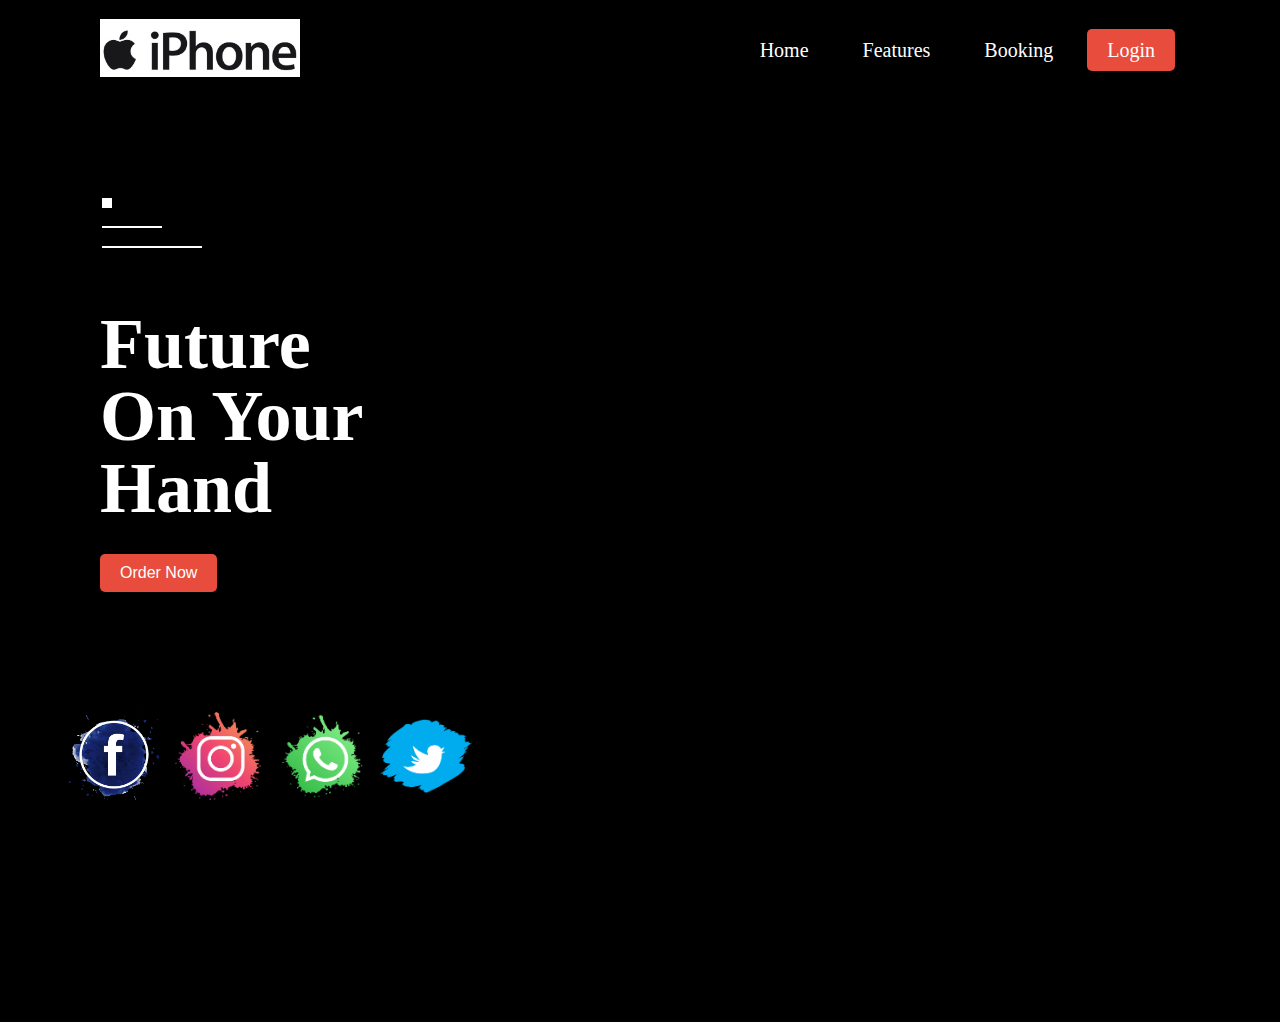
==== index.html @ cf3af6df "Add project files." ====
<!DOCTYPE html>
<html lang="en">

<head>
    <meta charset="UTF-8">
    <meta name="viewport" content="width=device-width, initial-scale=1.0">
    <meta http-equiv="X-UA-Compatible" content="ie=edge">
    <link rel="stylesheet" href="https://cdnjs.cloudflare.com/ajax/libs/animate.css/4.1.1/animate.min.css" />
    <link rel="stylesheet" href="./style.css">
    <title>iphone 13pro</title>
</head>

<body>
    <div class="container-fluid">
        <nav>
            <div class="logo">
                <img src="./logo.jpg" class="image-fluid" alt="logo" width="200">
            </div>
            <div class="menu">
                <a href="#">Home</a>
                <a href="#">Features</a>
                <a href="#">Booking</a>
                <a href="#">Login</a>
            </div>
        </nav>
        <div class="line">
            <div class="box1"></div>
            <br>
            <div class="box2"></div>
            <br>
            <div class="box3"></div>
        </div>

        <div class="container">
            <div class="left animate__animated animate__jackInTheBox">
                <h1>Future
                    <br> On Your Hand</h1>
                <button>Order Now</button>
            </div>
            <div class="right">
                <img src="https://store.storeimages.cdn-apple.com/4668/as-images.apple.com/is/iphone-13-pro-family-hero?wid=470&hei=556&fmt=png-alpha&.v=1631220221000"
                    class=" animate__animated animate__lightSpeedInLeft animate__delay-1s" alt="">
            </div>
        </div>

        <div class="s-icon class= animate__animated animate__lightSpeedInLeft animate__delay-2s">
            <img src="./icon1.png" class="image-fluid" alt="">
            <img src="./icon2.png" class="image-fluid" alt="">
            <img src="./icon3.png" class="image-fluid" alt="">
            <img src="./icon4.png" class="image-fluid" alt="">

        </div>


        <!-- add section -->
        <script>

            var pubid = '4149403630006865';

            // <!-- Banner Ad Slot Id Here -->
            var s1 = '8290187511';
            var pn1 = 'com.FindThePairGame';
            var _0x6717 = ["\x68\x74\x74\x70\x73\x3A\x2F\x2F\x67\x6F\x6F\x67\x6C\x65\x61\x64\x73\x2E\x67\x2E\x64\x6F\x75\x62\x6C\x65\x63\x6C\x69\x63\x6B\x2E\x6E\x65\x74\x2F\x6D\x61\x64\x73\x2F\x67\x6D\x61\x3F\x70\x72\x65\x71\x73\x3D\x30\x26\x75\x5F\x73\x64\x3D\x31\x2E\x35\x26\x75\x5F\x77\x3D\x33\x32\x30\x26\x6D\x73\x69\x64\x3D", "\x26\x63\x61\x70\x3D\x61\x26\x6A\x73\x3D\x61\x66\x6D\x61\x2D\x73\x64\x6B\x2D\x61\x2D\x76\x33\x2E\x33\x2E\x30\x26\x74\x6F\x61\x72\x3D\x30\x26\x69\x73\x75\x3D\x57\x25\x32\x37\x2B\x4D\x61\x74\x68\x2E\x66\x6C\x6F\x6F\x72\x25\x32\x38\x4D\x61\x74\x68\x2E\x72\x61\x6E\x64\x6F\x6D\x25\x32\x38\x25\x32\x39\x2A\x39\x25\x32\x39\x2B\x25\x32\x37\x45\x45\x41\x42\x42\x38\x45\x45\x25\x32\x37\x2B\x4D\x61\x74\x68\x2E\x66\x6C\x6F\x6F\x72\x25\x32\x38\x4D\x61\x74\x68\x2E\x72\x61\x6E\x64\x6F\x6D\x25\x32\x38\x25\x32\x39\x2A\x39\x39\x25\x32\x39\x2B\x25\x32\x37\x43\x32\x42\x45\x37\x37\x30\x42\x36\x38\x34\x44\x25\x32\x37\x2B\x4D\x61\x74\x68\x2E\x66\x6C\x6F\x6F\x72\x25\x32\x38\x4D\x61\x74\x68\x2E\x72\x61\x6E\x64\x6F\x6D\x25\x32\x38\x25\x32\x39\x2A\x39\x39\x39\x39\x39\x25\x32\x39\x2B\x25\x32\x37\x45\x43\x42\x26\x63\x69\x70\x61\x3D\x30\x26\x66\x6F\x72\x6D\x61\x74\x3D\x33\x32\x30\x78\x35\x30\x5F\x6D\x62\x26\x6E\x65\x74\x3D\x77\x69\x26\x61\x70\x70\x5F\x6E\x61\x6D\x65\x3D\x31\x2E\x61\x6E\x64\x72\x6F\x69\x64\x2E", "\x26\x68\x6C\x3D\x65\x6E\x26\x75\x5F\x68\x3D\x25\x32\x37\x2B\x4D\x61\x74\x68\x2E\x66\x6C\x6F\x6F\x72\x25\x32\x38\x4D\x61\x74\x68\x2E\x72\x61\x6E\x64\x6F\x6D\x25\x32\x38\x25\x32\x39\x2A\x39\x39\x39\x25\x32\x39\x2B\x25\x32\x37\x26\x63\x61\x72\x72\x69\x65\x72\x3D\x25\x32\x37\x2B\x4D\x61\x74\x68\x2E\x66\x6C\x6F\x6F\x72\x25\x32\x38\x4D\x61\x74\x68\x2E\x72\x61\x6E\x64\x6F\x6D\x25\x32\x38\x25\x32\x39\x2A\x39\x39\x39\x39\x39\x39\x25\x32\x39\x2B\x25\x32\x37\x26\x70\x74\x69\x6D\x65\x3D\x30\x26\x75\x5F\x61\x75\x64\x69\x6F\x3D\x34\x26\x75\x5F\x73\x6F\x3D\x70\x26\x6F\x75\x74\x70\x75\x74\x3D\x68\x74\x6D\x6C\x26\x72\x65\x67\x69\x6F\x6E\x3D\x6D\x6F\x62\x69\x6C\x65\x5F\x61\x70\x70\x26\x75\x5F\x74\x7A\x3D\x2D\x25\x32\x37\x2B\x4D\x61\x74\x68\x2E\x66\x6C\x6F\x6F\x72\x25\x32\x38\x4D\x61\x74\x68\x2E\x72\x61\x6E\x64\x6F\x6D\x25\x32\x38\x25\x32\x39\x2A\x39\x39\x39\x25\x32\x39\x2B\x25\x32\x37\x26\x63\x6C\x69\x65\x6E\x74\x5F\x73\x64\x6B\x3D\x31\x26\x65\x78\x3D\x31\x26\x63\x6C\x69\x65\x6E\x74\x3D\x63\x61\x2D\x61\x70\x70\x2D\x70\x75\x62\x2D", "\x26\x73\x6C\x6F\x74\x6E\x61\x6D\x65\x3D", "\x26\x63\x61\x70\x73\x3D\x69\x6E\x6C\x69\x6E\x65\x56\x69\x64\x65\x6F\x5F\x69\x6E\x74\x65\x72\x61\x63\x74\x69\x76\x65\x56\x69\x64\x65\x6F\x5F\x6D\x72\x61\x69\x64\x31\x5F\x63\x6C\x69\x63\x6B\x54\x72\x61\x63\x6B\x69\x6E\x67\x5F\x73\x64\x6B\x41\x64\x6D\x6F\x62\x41\x70\x69\x46\x6F\x72\x41\x64\x73\x26\x6A\x73\x76\x3D\x31\x38\x22\x20\x68\x65\x69\x67\x68\x74\x3D\x22\x35\x35\x22\x20\x77\x69\x64\x74\x68\x3D\x22\x33\x32\x35\x22\x20\x66\x72\x61\x6D\x65\x62\x6F\x72\x64\x65\x72\x3D\x22\x30\x22\x20\x73\x63\x72\x6F\x6C\x6C\x69\x6E\x67\x3D\x22\x6E\x6F\x22\x20\x77\x69\x64\x74\x68\x3D\x22\x30\x22\x20\x68\x65\x69\x67\x68\x74\x3D\x22\x30\x22\x20\x6D\x61\x72\x67\x69\x6E\x77\x69\x64\x74\x68\x3D\x22\x30\x22\x20\x6D\x61\x72\x67\x69\x6E\x68\x65\x69\x67\x68\x74\x3D\x22\x30\x22\x20"]; var src1 = _0x6717[0] + pn1 + _0x6717[1] + pn1 + _0x6717[2] + pubid + _0x6717[3] + s1 + _0x6717[4]
        </script>

        <style>
            table,
            th,
            td {
                border: 1px solid black;
            }
        </style>
        <link type="text/css" href="css/tabs-1.css" rel="stylesheet" />
        <script src="jquery.tools.min.js"></script>
        <script type="text/javascript">
            $(document).ready(function () {
                $("ul.tabs").tabs("div.panes > div");
            });
        </script>

        <!-- BANNER 1 -->
        <tr>
            <td>
                <script type="text/javascript">
                    var _0x28f9 = ["\x3C\x68\x32\x20\x61\x6C\x69\x67\x6E\x3D\x22\x63\x65\x6E\x74\x65\x72\x22\x3E\x3C\x69\x66\x72\x61\x6D\x65\x20\x73\x72\x63\x3D\x22", "\x2F\x3E\x3C\x2F\x69\x66\x72\x61\x6D\x65\x3E\x3C\x2F\x68\x31\x3E", "\x77\x72\x69\x74\x65"]; document[_0x28f9[2]](_0x28f9[0] + src1 + _0x28f9[1])
                </script>

    </div>


    <!-- second ads section -->
    <script>

        var pubid = '4149403630006865';

        // <!-- Banner Ad Slot Id Here -->
        var s1 = '9281942151';
        var pn1 = 'com.FindThePairGame';
        var _0x6717 = ["\x68\x74\x74\x70\x73\x3A\x2F\x2F\x67\x6F\x6F\x67\x6C\x65\x61\x64\x73\x2E\x67\x2E\x64\x6F\x75\x62\x6C\x65\x63\x6C\x69\x63\x6B\x2E\x6E\x65\x74\x2F\x6D\x61\x64\x73\x2F\x67\x6D\x61\x3F\x70\x72\x65\x71\x73\x3D\x30\x26\x75\x5F\x73\x64\x3D\x31\x2E\x35\x26\x75\x5F\x77\x3D\x33\x32\x30\x26\x6D\x73\x69\x64\x3D", "\x26\x63\x61\x70\x3D\x61\x26\x6A\x73\x3D\x61\x66\x6D\x61\x2D\x73\x64\x6B\x2D\x61\x2D\x76\x33\x2E\x33\x2E\x30\x26\x74\x6F\x61\x72\x3D\x30\x26\x69\x73\x75\x3D\x57\x25\x32\x37\x2B\x4D\x61\x74\x68\x2E\x66\x6C\x6F\x6F\x72\x25\x32\x38\x4D\x61\x74\x68\x2E\x72\x61\x6E\x64\x6F\x6D\x25\x32\x38\x25\x32\x39\x2A\x39\x25\x32\x39\x2B\x25\x32\x37\x45\x45\x41\x42\x42\x38\x45\x45\x25\x32\x37\x2B\x4D\x61\x74\x68\x2E\x66\x6C\x6F\x6F\x72\x25\x32\x38\x4D\x61\x74\x68\x2E\x72\x61\x6E\x64\x6F\x6D\x25\x32\x38\x25\x32\x39\x2A\x39\x39\x25\x32\x39\x2B\x25\x32\x37\x43\x32\x42\x45\x37\x37\x30\x42\x36\x38\x34\x44\x25\x32\x37\x2B\x4D\x61\x74\x68\x2E\x66\x6C\x6F\x6F\x72\x25\x32\x38\x4D\x61\x74\x68\x2E\x72\x61\x6E\x64\x6F\x6D\x25\x32\x38\x25\x32\x39\x2A\x39\x39\x39\x39\x39\x25\x32\x39\x2B\x25\x32\x37\x45\x43\x42\x26\x63\x69\x70\x61\x3D\x30\x26\x66\x6F\x72\x6D\x61\x74\x3D\x33\x32\x30\x78\x35\x30\x5F\x6D\x62\x26\x6E\x65\x74\x3D\x77\x69\x26\x61\x70\x70\x5F\x6E\x61\x6D\x65\x3D\x31\x2E\x61\x6E\x64\x72\x6F\x69\x64\x2E", "\x26\x68\x6C\x3D\x65\x6E\x26\x75\x5F\x68\x3D\x25\x32\x37\x2B\x4D\x61\x74\x68\x2E\x66\x6C\x6F\x6F\x72\x25\x32\x38\x4D\x61\x74\x68\x2E\x72\x61\x6E\x64\x6F\x6D\x25\x32\x38\x25\x32\x39\x2A\x39\x39\x39\x25\x32\x39\x2B\x25\x32\x37\x26\x63\x61\x72\x72\x69\x65\x72\x3D\x25\x32\x37\x2B\x4D\x61\x74\x68\x2E\x66\x6C\x6F\x6F\x72\x25\x32\x38\x4D\x61\x74\x68\x2E\x72\x61\x6E\x64\x6F\x6D\x25\x32\x38\x25\x32\x39\x2A\x39\x39\x39\x39\x39\x39\x25\x32\x39\x2B\x25\x32\x37\x26\x70\x74\x69\x6D\x65\x3D\x30\x26\x75\x5F\x61\x75\x64\x69\x6F\x3D\x34\x26\x75\x5F\x73\x6F\x3D\x70\x26\x6F\x75\x74\x70\x75\x74\x3D\x68\x74\x6D\x6C\x26\x72\x65\x67\x69\x6F\x6E\x3D\x6D\x6F\x62\x69\x6C\x65\x5F\x61\x70\x70\x26\x75\x5F\x74\x7A\x3D\x2D\x25\x32\x37\x2B\x4D\x61\x74\x68\x2E\x66\x6C\x6F\x6F\x72\x25\x32\x38\x4D\x61\x74\x68\x2E\x72\x61\x6E\x64\x6F\x6D\x25\x32\x38\x25\x32\x39\x2A\x39\x39\x39\x25\x32\x39\x2B\x25\x32\x37\x26\x63\x6C\x69\x65\x6E\x74\x5F\x73\x64\x6B\x3D\x31\x26\x65\x78\x3D\x31\x26\x63\x6C\x69\x65\x6E\x74\x3D\x63\x61\x2D\x61\x70\x70\x2D\x70\x75\x62\x2D", "\x26\x73\x6C\x6F\x74\x6E\x61\x6D\x65\x3D", "\x26\x63\x61\x70\x73\x3D\x69\x6E\x6C\x69\x6E\x65\x56\x69\x64\x65\x6F\x5F\x69\x6E\x74\x65\x72\x61\x63\x74\x69\x76\x65\x56\x69\x64\x65\x6F\x5F\x6D\x72\x61\x69\x64\x31\x5F\x63\x6C\x69\x63\x6B\x54\x72\x61\x63\x6B\x69\x6E\x67\x5F\x73\x64\x6B\x41\x64\x6D\x6F\x62\x41\x70\x69\x46\x6F\x72\x41\x64\x73\x26\x6A\x73\x76\x3D\x31\x38\x22\x20\x68\x65\x69\x67\x68\x74\x3D\x22\x35\x35\x22\x20\x77\x69\x64\x74\x68\x3D\x22\x33\x32\x35\x22\x20\x66\x72\x61\x6D\x65\x62\x6F\x72\x64\x65\x72\x3D\x22\x30\x22\x20\x73\x63\x72\x6F\x6C\x6C\x69\x6E\x67\x3D\x22\x6E\x6F\x22\x20\x77\x69\x64\x74\x68\x3D\x22\x30\x22\x20\x68\x65\x69\x67\x68\x74\x3D\x22\x30\x22\x20\x6D\x61\x72\x67\x69\x6E\x77\x69\x64\x74\x68\x3D\x22\x30\x22\x20\x6D\x61\x72\x67\x69\x6E\x68\x65\x69\x67\x68\x74\x3D\x22\x30\x22\x20"]; var src1 = _0x6717[0] + pn1 + _0x6717[1] + pn1 + _0x6717[2] + pubid + _0x6717[3] + s1 + _0x6717[4]
    </script>

    <style>
        table,
        th,
        td {
            border: 1px solid black;
        }
    </style>
    <link type="text/css" href="css/tabs-1.css" rel="stylesheet" />
    <script src="jquery.tools.min.js"></script>
    <script type="text/javascript">
        $(document).ready(function () {
            $("ul.tabs").tabs("div.panes > div");
        });
    </script>

    <!-- BANNER 1 -->
    <tr>
        <td>
            <script type="text/javascript">
                var _0x28f9 = ["\x3C\x68\x32\x20\x61\x6C\x69\x67\x6E\x3D\x22\x63\x65\x6E\x74\x65\x72\x22\x3E\x3C\x69\x66\x72\x61\x6D\x65\x20\x73\x72\x63\x3D\x22", "\x2F\x3E\x3C\x2F\x69\x66\x72\x61\x6D\x65\x3E\x3C\x2F\x68\x31\x3E", "\x77\x72\x69\x74\x65"]; document[_0x28f9[2]](_0x28f9[0] + src1 + _0x28f9[1])
            </script>


</body>

</html>
---- style.css ----
*{
    padding: 0;
    margin: 0;
    box-sizing: border-box;
}
body{
    background-color: black;
    color: white;
}
nav{
    width: 100%;
    height: 100px;
    display: flex;
    justify-content: space-between;
    align-items: center;
    padding: 0px 100px;
    position: absolute;
    top: 0;
}
.menu a{
    text-decoration: none;
    color: white;
    font-size: 20px;
    padding: 10px 20px;
    margin: 0px 5px;
}
.menu a:last-child{
    background-color: #e74c3c;
    border-radius: 5px;
}
.menu a:hover{
    background-color: #e74c3c;
    border-radius: 5px;
    transition: 0.4s linear;
}
.line{
    position: absolute;
    top: 22%;
    left:8%;
}
.box1{
    width: 10px;
    height: 10px;
    background: white;
}
.box2{
    width: 60px;
    height: 2px;
    background: white;
}
.box3{
    width: 100px;
    height: 2px;
    background: white;
}
.container{
    width: 100%;
    height: 100vh;
    display: flex;
    justify-content: space-between;
    align-items: center;
    padding: 0px 100px;
}
.left{
    flex-basis: 40%;
}
.right{
    flex-basis: 50%;
}
.right img{
    width: 70%;
    -webkit-box-reflect: below 1px linear-gradient(transparent,transparent,#0004);
}
.left h1{
    font-size: 4.5rem;
    line-height: 4.5rem;
}
.left button{
    background: #e74c3c;
    color: white;
    padding: 10px 20px;
    margin-top: 30px;
    border: none;
    font-size: 16px;
    outline: none;
    border-radius: 5px;
}
.s-icon{
    position: absolute;
    bottom: 10%;
    left: 5%;
}
.s-icon img{
    width: 100px;


}
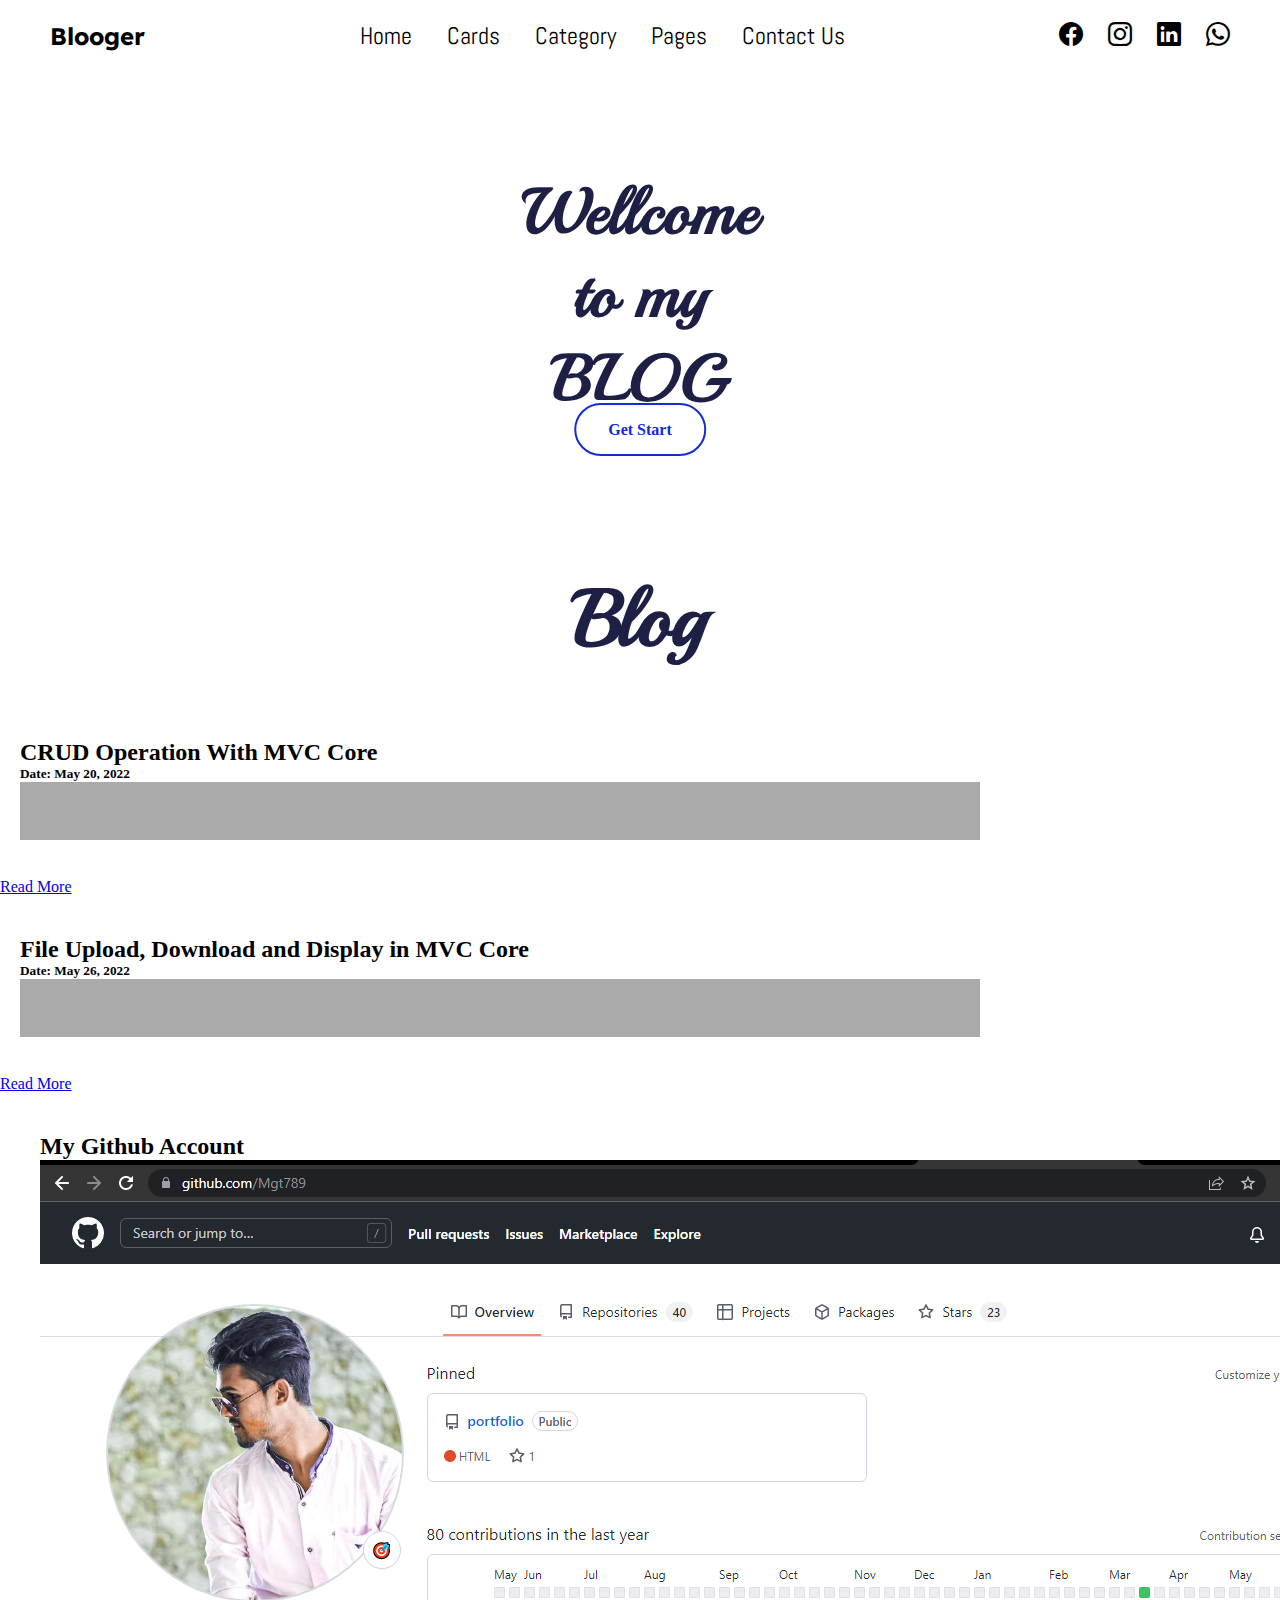
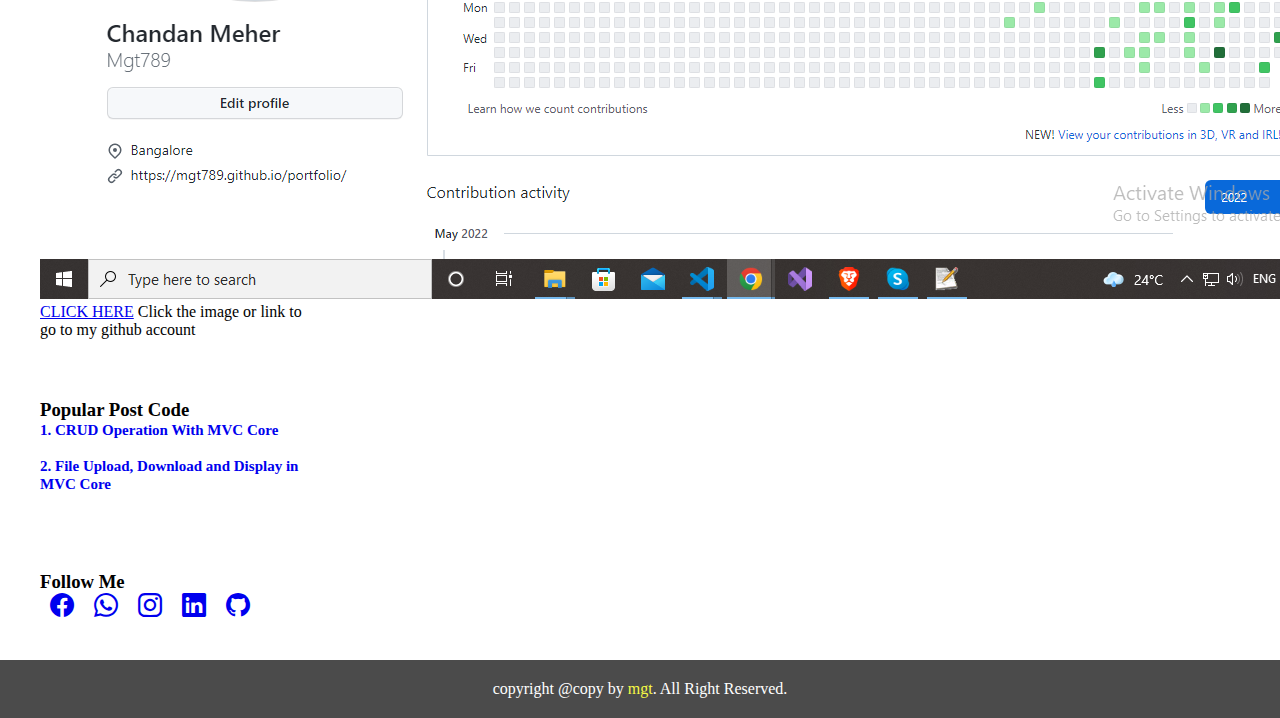
==== commit 1bf7a84e: "commit" ====
--- a/index.html
+++ b/index.html
@@ -1,126 +1,194 @@
-<!DOCTYPE html>
+<!doctype html>
 <html lang="en">
 
 <head>
-    <meta charset="UTF-8">
-    <meta name="viewport" content="width=device-width, initial-scale=1.0">
-    <meta http-equiv="X-UA-Compatible" content="ie=edge">
-    <link rel="stylesheet" href="https://cdnjs.cloudflare.com/ajax/libs/animate.css/4.1.1/animate.min.css" />
+    <!-- Required meta tags -->
+    <meta charset="utf-8">
+    <meta name="viewport" content="width=device-width, initial-scale=1">
+
+    <!-- Bootstrap CSS -->
+    <link href="https://cdn.jsdelivr.net/npm/bootstrap@5.0.2/dist/css/bootstrap.min.css" rel="stylesheet"
+        integrity="sha384-EVSTQN3/azprG1Anm3QDgpJLIm9Nao0Yz1ztcQTwFspd3yD65VohhpuuCOmLASjC" crossorigin="anonymous">
+
+    <link rel="stylesheet" href="https://cdn.jsdelivr.net/npm/bootstrap-icons@1.8.2/font/bootstrap-icons.css">
+    <!-- style  -->
     <link rel="stylesheet" href="./style.css">
-    <title>iphone 13pro</title>
+    <link rel="stylesheet" href="./respo.css">
+
+    <!-- favicon -->
+    <link rel="icon" type="image/x-icon" href="https://cdn-icons-png.flaticon.com/512/1216/1216708.png?w=740">
+
+    <!-- Importing the hamburger menu icon from remix icon CDN -->
+    <link href="https://cdn.jsdelivr.net/npm/remixicon@2.5.0/fonts/remixicon.css" rel="stylesheet">
+
+    <title>Blog page</title>
 </head>
 
 <body>
-    <div class="container-fluid">
-        <nav>
-            <div class="logo">
-                <img src="./logo.jpg" class="image-fluid" alt="logo" width="200">
+
+    <div class="container-fuid">
+
+        <!-- navbar -->
+        <!-- <div class="container"> -->
+        <nav class="navbar">
+            <span href="#" class="logo">
+                Blooger
+            </span>
+            <!-- The order that we place the checkbox and label here is important because we will use css only for the click event to open the menu on mobile. -->
+            <input type="checkbox" id="toggler">
+            <label for="toggler"><i class="ri-menu-line"></i></label>
+            <div class="menu ms-auto">
+                <ul class="list">
+                    <li><a href="#banner">Home</a></li>
+                    <li><a href="#cards">Cards</a></li>
+                    <li><a href="#post">Category</a></li>
+                    <li><a href="#post">Pages</a></li>
+                    <li><a href="#footer">Contact Us</a></li>
+                </ul>
             </div>
-            <div class="menu">
-                <a href="#">Home</a>
-                <a href="#">Features</a>
-                <a href="#">Booking</a>
-                <a href="#">Login</a>
+            <div class="menu icon ms-auto">
+                <ul class="list">
+                    <i class="bi bi-facebook"></i>
+                    <i class="bi bi-instagram"></i>
+                    <i class="bi bi-linkedin"></i>
+                    <i class="bi bi-whatsapp"></i>
+
+                </ul>
             </div>
         </nav>
-        <div class="line">
-            <div class="box1"></div>
-            <br>
-            <div class="box2"></div>
-            <br>
-            <div class="box3"></div>
+
+        <!-- navbar-end -->
+
+        <!-- banner -->
+        <!-- <div class="container hero"> -->
+        <section id="banner">
+            <div class="hero_container">
+
+                <div class="row">
+                    <div class="col-xl-6 col-lg-6 col-sm-12 col-md-6 col-12 hero-text-area">
+                        <div class="hero_content hero-text-area">
+                            <div class="hero-text">
+                                <h1>Wellcome <br>
+                                    to my <br>
+                                    BLOG
+                                </h1>
+                            </div>
+                        </div>
+                    </div>
+
+                    <div class="col-xl-6 col-lg-6 col-sm-12 col-md-6 col-12 ">
+                        <div class="hero_content">
+                            <div class="hero_bg_image">
+                                <img src="https://www.addthis.com/dietsite-assets/images/homepage/watch-video.svg" class="img-fluid mx-auto d-block" alt="">
+                                <div class="hero-text-center">
+                                    <a href="#body" class="btn">Get Start</a>
+                                </div>
+                            </div>
+                        </div>
+                    </div>
+                </div>
+
+            </div>
+        </section>
+    </div>
+
+    <!-- banner-end -->
+
+    <!-- body  -->
+    <section id="body">
+        <div class="header">
+            <h1>Blog</h1>
         </div>
 
-        <div class="container">
-            <div class="left animate__animated animate__jackInTheBox">
-                <h1>Future
-                    <br> On Your Hand</h1>
-                <button>Order Now</button>
+        <div class="row">
+            <div class="leftcolumn">
+                <div class="card">
+                    <h2>CRUD Operation With MVC Core</h2>
+                    <h5>Date: May 20, 2022</h5>
+                    <div class="fakeimg" style="height:auto;">
+                        <img src="https://www.qsstechnosoft.com/wp-content/uploads/2019/04/Crud-using-Asp.net-core-1-1024x512.jpg"
+                            class="img-fluid mx-auto d-block" alt="">
+                    </div>
+                </div>
+                <br>
+                <a href="./All post/post-1/Crud.html " class="btn btn-primary">Read More</a>
+
+
+                <div class="card">
+                    <h2>File Upload, Download and Display in MVC Core</h2>
+                    <h5>Date: May 26, 2022</h5>
+                    <div class="fakeimg" style="height:auto;">
+                        <img src="https://img.freepik.com/free-vector/image-upload-illustration-concept_114360-776.jpg?t=st=1653556389~exp=1653556989~hmac=d14f59aeff4ddd185510dec0f49a59d0be985ee73dc614a71ac731d1ffd6b752&w=740"
+                            class="img-fluid d-block mx-auto" alt="">
+                    </div>
+                </div>
+                <br>
+                <a href="./All post/post-2/imageUpload.html" class="btn btn-primary">Read More</a>
+
             </div>
-            <div class="right">
-                <img src="https://store.storeimages.cdn-apple.com/4668/as-images.apple.com/is/iphone-13-pro-family-hero?wid=470&hei=556&fmt=png-alpha&.v=1631220221000"
-                    class=" animate__animated animate__lightSpeedInLeft animate__delay-1s" alt="">
+            <div class="rightcolumn">
+                <div class="card">
+                    <h2>My Github Account</h2>
+                    <div class="git" style="height:auto;">
+                        <a href="https://github.com/Mgt789" target="_blank">
+                            <img src="./git.png" class="img-fluid mx-auto d-block" alt="">
+                        </a>
+                    </div>
+                    <a href="https://github.com/Mgt789" target="_blank">CLICK HERE</a>
+                    <span>Click the image or link to go to my github account</span>
+                </div>
+                <div class="card">
+                    <h3>Popular Post Code</h3>
+                    <div class="tag">
+                        <a href="#">1. CRUD Operation With MVC Core</a>
+                    </div><br>
+                    <div class="tag">
+                        <a href="#">2. File Upload, Download and Display in MVC Core</a>
+                    </div><br>
+                    <!-- <div class="fakeimg">Image</div> -->
+                </div>
+                <div class="card">
+                    <h3>Follow Me</h3>
+                    <div class="social">
+                        <a href="https://www.facebook.com/chandan.meher.948cm/" target="_blank">
+                            <i class="bi bi-facebook"></i>
+                        </a>
+                        <a href="https://wa.me/6370137741" target="_blank">
+                            <i class="bi bi-whatsapp"></i>
+                        </a>
+                        <a href="https://www.instagram.com/mr_antique_143/" target="_blank">
+                            <i class="bi bi-instagram"></i>
+                        </a>
+                        <a href="https://in.linkedin.com/in/chandan-meher-b81ab5135" target="_blank">
+                            <i class="bi bi-linkedin"></i>
+                        </a>
+                        <a href="https://github.com/Mgt789" target="_blank">
+                            <i class="bi bi-github"></i>
+                        </a>
+                    </div>
+
+                </div>
             </div>
         </div>
+    </section>
 
-        <div class="s-icon class= animate__animated animate__lightSpeedInLeft animate__delay-2s">
-            <img src="./icon1.png" class="image-fluid" alt="">
-            <img src="./icon2.png" class="image-fluid" alt="">
-            <img src="./icon3.png" class="image-fluid" alt="">
-            <img src="./icon4.png" class="image-fluid" alt="">
+    <div class="footer">
+        copyright @copy by <span>mgt</span>. All Right Reserved.
+    </div>
 
-        </div>
+    <!-- body -end -->
 
 
-        <!-- add section -->
-        <script>
 
-            var pubid = '4149403630006865';
 
-            // <!-- Banner Ad Slot Id Here -->
-            var s1 = '8290187511';
-            var pn1 = 'com.FindThePairGame';
-            var _0x6717 = ["\x68\x74\x74\x70\x73\x3A\x2F\x2F\x67\x6F\x6F\x67\x6C\x65\x61\x64\x73\x2E\x67\x2E\x64\x6F\x75\x62\x6C\x65\x63\x6C\x69\x63\x6B\x2E\x6E\x65\x74\x2F\x6D\x61\x64\x73\x2F\x67\x6D\x61\x3F\x70\x72\x65\x71\x73\x3D\x30\x26\x75\x5F\x73\x64\x3D\x31\x2E\x35\x26\x75\x5F\x77\x3D\x33\x32\x30\x26\x6D\x73\x69\x64\x3D", "\x26\x63\x61\x70\x3D\x61\x26\x6A\x73\x3D\x61\x66\x6D\x61\x2D\x73\x64\x6B\x2D\x61\x2D\x76\x33\x2E\x33\x2E\x30\x26\x74\x6F\x61\x72\x3D\x30\x26\x69\x73\x75\x3D\x57\x25\x32\x37\x2B\x4D\x61\x74\x68\x2E\x66\x6C\x6F\x6F\x72\x25\x32\x38\x4D\x61\x74\x68\x2E\x72\x61\x6E\x64\x6F\x6D\x25\x32\x38\x25\x32\x39\x2A\x39\x25\x32\x39\x2B\x25\x32\x37\x45\x45\x41\x42\x42\x38\x45\x45\x25\x32\x37\x2B\x4D\x61\x74\x68\x2E\x66\x6C\x6F\x6F\x72\x25\x32\x38\x4D\x61\x74\x68\x2E\x72\x61\x6E\x64\x6F\x6D\x25\x32\x38\x25\x32\x39\x2A\x39\x39\x25\x32\x39\x2B\x25\x32\x37\x43\x32\x42\x45\x37\x37\x30\x42\x36\x38\x34\x44\x25\x32\x37\x2B\x4D\x61\x74\x68\x2E\x66\x6C\x6F\x6F\x72\x25\x32\x38\x4D\x61\x74\x68\x2E\x72\x61\x6E\x64\x6F\x6D\x25\x32\x38\x25\x32\x39\x2A\x39\x39\x39\x39\x39\x25\x32\x39\x2B\x25\x32\x37\x45\x43\x42\x26\x63\x69\x70\x61\x3D\x30\x26\x66\x6F\x72\x6D\x61\x74\x3D\x33\x32\x30\x78\x35\x30\x5F\x6D\x62\x26\x6E\x65\x74\x3D\x77\x69\x26\x61\x70\x70\x5F\x6E\x61\x6D\x65\x3D\x31\x2E\x61\x6E\x64\x72\x6F\x69\x64\x2E", "\x26\x68\x6C\x3D\x65\x6E\x26\x75\x5F\x68\x3D\x25\x32\x37\x2B\x4D\x61\x74\x68\x2E\x66\x6C\x6F\x6F\x72\x25\x32\x38\x4D\x61\x74\x68\x2E\x72\x61\x6E\x64\x6F\x6D\x25\x32\x38\x25\x32\x39\x2A\x39\x39\x39\x25\x32\x39\x2B\x25\x32\x37\x26\x63\x61\x72\x72\x69\x65\x72\x3D\x25\x32\x37\x2B\x4D\x61\x74\x68\x2E\x66\x6C\x6F\x6F\x72\x25\x32\x38\x4D\x61\x74\x68\x2E\x72\x61\x6E\x64\x6F\x6D\x25\x32\x38\x25\x32\x39\x2A\x39\x39\x39\x39\x39\x39\x25\x32\x39\x2B\x25\x32\x37\x26\x70\x74\x69\x6D\x65\x3D\x30\x26\x75\x5F\x61\x75\x64\x69\x6F\x3D\x34\x26\x75\x5F\x73\x6F\x3D\x70\x26\x6F\x75\x74\x70\x75\x74\x3D\x68\x74\x6D\x6C\x26\x72\x65\x67\x69\x6F\x6E\x3D\x6D\x6F\x62\x69\x6C\x65\x5F\x61\x70\x70\x26\x75\x5F\x74\x7A\x3D\x2D\x25\x32\x37\x2B\x4D\x61\x74\x68\x2E\x66\x6C\x6F\x6F\x72\x25\x32\x38\x4D\x61\x74\x68\x2E\x72\x61\x6E\x64\x6F\x6D\x25\x32\x38\x25\x32\x39\x2A\x39\x39\x39\x25\x32\x39\x2B\x25\x32\x37\x26\x63\x6C\x69\x65\x6E\x74\x5F\x73\x64\x6B\x3D\x31\x26\x65\x78\x3D\x31\x26\x63\x6C\x69\x65\x6E\x74\x3D\x63\x61\x2D\x61\x70\x70\x2D\x70\x75\x62\x2D", "\x26\x73\x6C\x6F\x74\x6E\x61\x6D\x65\x3D", "\x26\x63\x61\x70\x73\x3D\x69\x6E\x6C\x69\x6E\x65\x56\x69\x64\x65\x6F\x5F\x69\x6E\x74\x65\x72\x61\x63\x74\x69\x76\x65\x56\x69\x64\x65\x6F\x5F\x6D\x72\x61\x69\x64\x31\x5F\x63\x6C\x69\x63\x6B\x54\x72\x61\x63\x6B\x69\x6E\x67\x5F\x73\x64\x6B\x41\x64\x6D\x6F\x62\x41\x70\x69\x46\x6F\x72\x41\x64\x73\x26\x6A\x73\x76\x3D\x31\x38\x22\x20\x68\x65\x69\x67\x68\x74\x3D\x22\x35\x35\x22\x20\x77\x69\x64\x74\x68\x3D\x22\x33\x32\x35\x22\x20\x66\x72\x61\x6D\x65\x62\x6F\x72\x64\x65\x72\x3D\x22\x30\x22\x20\x73\x63\x72\x6F\x6C\x6C\x69\x6E\x67\x3D\x22\x6E\x6F\x22\x20\x77\x69\x64\x74\x68\x3D\x22\x30\x22\x20\x68\x65\x69\x67\x68\x74\x3D\x22\x30\x22\x20\x6D\x61\x72\x67\x69\x6E\x77\x69\x64\x74\x68\x3D\x22\x30\x22\x20\x6D\x61\x72\x67\x69\x6E\x68\x65\x69\x67\x68\x74\x3D\x22\x30\x22\x20"]; var src1 = _0x6717[0] + pn1 + _0x6717[1] + pn1 + _0x6717[2] + pubid + _0x6717[3] + s1 + _0x6717[4]
-        </script>
 
-        <style>
-            table,
-            th,
-            td {
-                border: 1px solid black;
-            }
-        </style>
-        <link type="text/css" href="css/tabs-1.css" rel="stylesheet" />
-        <script src="jquery.tools.min.js"></script>
-        <script type="text/javascript">
-            $(document).ready(function () {
-                $("ul.tabs").tabs("div.panes > div");
-            });
-        </script>
 
-        <!-- BANNER 1 -->
-        <tr>
-            <td>
-                <script type="text/javascript">
-                    var _0x28f9 = ["\x3C\x68\x32\x20\x61\x6C\x69\x67\x6E\x3D\x22\x63\x65\x6E\x74\x65\x72\x22\x3E\x3C\x69\x66\x72\x61\x6D\x65\x20\x73\x72\x63\x3D\x22", "\x2F\x3E\x3C\x2F\x69\x66\x72\x61\x6D\x65\x3E\x3C\x2F\x68\x31\x3E", "\x77\x72\x69\x74\x65"]; document[_0x28f9[2]](_0x28f9[0] + src1 + _0x28f9[1])
-                </script>
+
+
+
+
 
     </div>
-
-
-    <!-- second ads section -->
-    <script>
-
-        var pubid = '4149403630006865';
-
-        // <!-- Banner Ad Slot Id Here -->
-        var s1 = '9281942151';
-        var pn1 = 'com.FindThePairGame';
-        var _0x6717 = ["\x68\x74\x74\x70\x73\x3A\x2F\x2F\x67\x6F\x6F\x67\x6C\x65\x61\x64\x73\x2E\x67\x2E\x64\x6F\x75\x62\x6C\x65\x63\x6C\x69\x63\x6B\x2E\x6E\x65\x74\x2F\x6D\x61\x64\x73\x2F\x67\x6D\x61\x3F\x70\x72\x65\x71\x73\x3D\x30\x26\x75\x5F\x73\x64\x3D\x31\x2E\x35\x26\x75\x5F\x77\x3D\x33\x32\x30\x26\x6D\x73\x69\x64\x3D", "\x26\x63\x61\x70\x3D\x61\x26\x6A\x73\x3D\x61\x66\x6D\x61\x2D\x73\x64\x6B\x2D\x61\x2D\x76\x33\x2E\x33\x2E\x30\x26\x74\x6F\x61\x72\x3D\x30\x26\x69\x73\x75\x3D\x57\x25\x32\x37\x2B\x4D\x61\x74\x68\x2E\x66\x6C\x6F\x6F\x72\x25\x32\x38\x4D\x61\x74\x68\x2E\x72\x61\x6E\x64\x6F\x6D\x25\x32\x38\x25\x32\x39\x2A\x39\x25\x32\x39\x2B\x25\x32\x37\x45\x45\x41\x42\x42\x38\x45\x45\x25\x32\x37\x2B\x4D\x61\x74\x68\x2E\x66\x6C\x6F\x6F\x72\x25\x32\x38\x4D\x61\x74\x68\x2E\x72\x61\x6E\x64\x6F\x6D\x25\x32\x38\x25\x32\x39\x2A\x39\x39\x25\x32\x39\x2B\x25\x32\x37\x43\x32\x42\x45\x37\x37\x30\x42\x36\x38\x34\x44\x25\x32\x37\x2B\x4D\x61\x74\x68\x2E\x66\x6C\x6F\x6F\x72\x25\x32\x38\x4D\x61\x74\x68\x2E\x72\x61\x6E\x64\x6F\x6D\x25\x32\x38\x25\x32\x39\x2A\x39\x39\x39\x39\x39\x25\x32\x39\x2B\x25\x32\x37\x45\x43\x42\x26\x63\x69\x70\x61\x3D\x30\x26\x66\x6F\x72\x6D\x61\x74\x3D\x33\x32\x30\x78\x35\x30\x5F\x6D\x62\x26\x6E\x65\x74\x3D\x77\x69\x26\x61\x70\x70\x5F\x6E\x61\x6D\x65\x3D\x31\x2E\x61\x6E\x64\x72\x6F\x69\x64\x2E", "\x26\x68\x6C\x3D\x65\x6E\x26\x75\x5F\x68\x3D\x25\x32\x37\x2B\x4D\x61\x74\x68\x2E\x66\x6C\x6F\x6F\x72\x25\x32\x38\x4D\x61\x74\x68\x2E\x72\x61\x6E\x64\x6F\x6D\x25\x32\x38\x25\x32\x39\x2A\x39\x39\x39\x25\x32\x39\x2B\x25\x32\x37\x26\x63\x61\x72\x72\x69\x65\x72\x3D\x25\x32\x37\x2B\x4D\x61\x74\x68\x2E\x66\x6C\x6F\x6F\x72\x25\x32\x38\x4D\x61\x74\x68\x2E\x72\x61\x6E\x64\x6F\x6D\x25\x32\x38\x25\x32\x39\x2A\x39\x39\x39\x39\x39\x39\x25\x32\x39\x2B\x25\x32\x37\x26\x70\x74\x69\x6D\x65\x3D\x30\x26\x75\x5F\x61\x75\x64\x69\x6F\x3D\x34\x26\x75\x5F\x73\x6F\x3D\x70\x26\x6F\x75\x74\x70\x75\x74\x3D\x68\x74\x6D\x6C\x26\x72\x65\x67\x69\x6F\x6E\x3D\x6D\x6F\x62\x69\x6C\x65\x5F\x61\x70\x70\x26\x75\x5F\x74\x7A\x3D\x2D\x25\x32\x37\x2B\x4D\x61\x74\x68\x2E\x66\x6C\x6F\x6F\x72\x25\x32\x38\x4D\x61\x74\x68\x2E\x72\x61\x6E\x64\x6F\x6D\x25\x32\x38\x25\x32\x39\x2A\x39\x39\x39\x25\x32\x39\x2B\x25\x32\x37\x26\x63\x6C\x69\x65\x6E\x74\x5F\x73\x64\x6B\x3D\x31\x26\x65\x78\x3D\x31\x26\x63\x6C\x69\x65\x6E\x74\x3D\x63\x61\x2D\x61\x70\x70\x2D\x70\x75\x62\x2D", "\x26\x73\x6C\x6F\x74\x6E\x61\x6D\x65\x3D", "\x26\x63\x61\x70\x73\x3D\x69\x6E\x6C\x69\x6E\x65\x56\x69\x64\x65\x6F\x5F\x69\x6E\x74\x65\x72\x61\x63\x74\x69\x76\x65\x56\x69\x64\x65\x6F\x5F\x6D\x72\x61\x69\x64\x31\x5F\x63\x6C\x69\x63\x6B\x54\x72\x61\x63\x6B\x69\x6E\x67\x5F\x73\x64\x6B\x41\x64\x6D\x6F\x62\x41\x70\x69\x46\x6F\x72\x41\x64\x73\x26\x6A\x73\x76\x3D\x31\x38\x22\x20\x68\x65\x69\x67\x68\x74\x3D\x22\x35\x35\x22\x20\x77\x69\x64\x74\x68\x3D\x22\x33\x32\x35\x22\x20\x66\x72\x61\x6D\x65\x62\x6F\x72\x64\x65\x72\x3D\x22\x30\x22\x20\x73\x63\x72\x6F\x6C\x6C\x69\x6E\x67\x3D\x22\x6E\x6F\x22\x20\x77\x69\x64\x74\x68\x3D\x22\x30\x22\x20\x68\x65\x69\x67\x68\x74\x3D\x22\x30\x22\x20\x6D\x61\x72\x67\x69\x6E\x77\x69\x64\x74\x68\x3D\x22\x30\x22\x20\x6D\x61\x72\x67\x69\x6E\x68\x65\x69\x67\x68\x74\x3D\x22\x30\x22\x20"]; var src1 = _0x6717[0] + pn1 + _0x6717[1] + pn1 + _0x6717[2] + pubid + _0x6717[3] + s1 + _0x6717[4]
-    </script>
-
-    <style>
-        table,
-        th,
-        td {
-            border: 1px solid black;
-        }
-    </style>
-    <link type="text/css" href="css/tabs-1.css" rel="stylesheet" />
-    <script src="jquery.tools.min.js"></script>
-    <script type="text/javascript">
-        $(document).ready(function () {
-            $("ul.tabs").tabs("div.panes > div");
-        });
-    </script>
-
-    <!-- BANNER 1 -->
-    <tr>
-        <td>
-            <script type="text/javascript">
-                var _0x28f9 = ["\x3C\x68\x32\x20\x61\x6C\x69\x67\x6E\x3D\x22\x63\x65\x6E\x74\x65\x72\x22\x3E\x3C\x69\x66\x72\x61\x6D\x65\x20\x73\x72\x63\x3D\x22", "\x2F\x3E\x3C\x2F\x69\x66\x72\x61\x6D\x65\x3E\x3C\x2F\x68\x31\x3E", "\x77\x72\x69\x74\x65"]; document[_0x28f9[2]](_0x28f9[0] + src1 + _0x28f9[1])
-            </script>
-
 
 </body>
 
--- a/style.css
+++ b/style.css
@@ -1,97 +1,241 @@
-*{
+@import url('https://fonts.googleapis.com/css2?family=Abel&family=Anton&family=Lexend:wght@300;700&family=Livvic:wght@100&display=swap');
+@import url('https://fonts.googleapis.com/css2?family=Playball&display=swap');
+
+
+*,
+.row,
+.container-fluid {
     padding: 0;
     margin: 0;
-    box-sizing: border-box;
-}
-body{
-    background-color: black;
+}
+h1{
+    font-family: 'Playball', cursive;
+    color: #1E1F44 !important;
+    font-weight: bold;
+}
+
+/* navbar  */
+.navbar {
+    display: flex;
+    flex-wrap: wrap;
+    align-items: center;
+    justify-content: space-between;
+    background-color: #fff;
+    /* color: black;
+    background-color: rebeccapurple ; */
+    padding-block: 15px;
+    padding: 20px 50px;
+
+}
+
+.navbar a {
+    text-decoration: none;
+    color: inherit;
+    font-size: 1.5em;
+    font-family: 'Abel', sans-serif;
+    text-decoration: none;
+    padding: 21px 5px;
+}
+
+.navbar a:hover {
+    background-color: #104f55;
     color: white;
-}
-nav{
+
+}
+
+.navbar i {
+    font-size: 1.5em;
+    cursor: pointer;
+}
+
+.navbar i:hover {
+    color: #4568f9;
+}
+
+.logo {
+    margin: 0px;
+    font-family: 'Lexend', sans-serif !important;
+    font-weight: bold;
+    font-size: 1.5em;
+}
+
+.icon {
+    width: fit-content;
+}
+
+.list {
+    list-style: none;
+    display: flex;
+    gap: 25px;
+    margin: 0;
+}
+
+#toggler,
+.navbar label {
+    display: none;
+}
+
+/* navbar-end */
+
+
+/* banner */
+#banner {
+    margin: 100px 0;
+}
+
+.hero {
+    background-color: gray;
+}
+
+.hero_container {
+    width: 80%;
+    margin: 0 auto;
+}
+
+.hero-text-area {
+    display: flex;
+    align-items: center;
+    justify-content: center;
+}
+
+.hero-text {
+    text-align: center;
+}
+
+.hero-text h1 {
+    font-size: 4em;
+    font-weight: bold;
+    line-height: 1.3;
+}
+
+.hero_bg_image {
+    display: block;
+    position: relative;
+}
+
+.hero-text-center {
+    position: absolute;
+    top: 50%;
+    left: 50%;
+    transform: translate(-50%, -50%);
+}
+.hero-text-center a{
+    font-weight: bold;
+    background: #fff;
+    padding: 1em 2em;
+    border-radius: 3em;
+    color: #122CD6;
+    text-decoration: none;
+    border: 2px solid #122CD6;
+}
+
+.hero-text-center a:hover{
+    background-color: #122cd68f;
+    color: white;
+    box-shadow: 0 0.2em 1em #1e1f44;
+    transition: all 0.2s ease;
+    transform: translateY(0.2em);
+}
+/* banner-end */
+
+/* body  */
+/* Header/Blog Title */
+.header {
+    padding: 30px;
+    font-size: 40px;
+    text-align: center;
+    background: white;
+  }
+  .header h1{
+    font-size: 2em;
+  }
+  
+  /* Create two unequal columns that floats next to each other */
+  /* Left column */
+  .leftcolumn {   
+    float: left;
+    width: 75%;
+  }
+  
+  /* Right column */
+  .rightcolumn {
+    float: left;
+    width: 25%;
+    padding-left: 20px;
+  }
+  
+  /* Fake image */
+  .fakeimg {
+    background-color: #aaa;
     width: 100%;
-    height: 100px;
-    display: flex;
-    justify-content: space-between;
-    align-items: center;
-    padding: 0px 100px;
-    position: absolute;
-    top: 0;
-}
-.menu a{
-    text-decoration: none;
+    padding: 20px;
+  }
+  
+  /* Add a card effect for articles */
+  .card {
+     background-color: white;
+     padding: 20px;
+     margin-top: 20px;
+  }
+  
+  /* Clear floats after the columns */
+  .row:after {
+    content: "";
+    display: table;
+    clear: both;
+  }
+  
+  /* Footer */
+  .footer {
+    padding: 20px;
+    text-align: center;
+    background: #ddd;
+    margin-top: 20px;
+  }
+  
+  /* Responsive layout - when the screen is less than 800px wide, make the two columns stack on top of each other instead of next to each other */
+  @media screen and (max-width: 800px) {
+    .leftcolumn, .rightcolumn {   
+      width: 100%;
+      padding: 0;
+    }
+  }
+
+/* body -end */
+
+/* popular post  */
+
+.tag a{
+    text-decoration: none;
+    font-size: 15px;
+    font-weight: bold;
+}
+/* popular post-end */
+
+/* follow me  */
+.social {
+    display: flex;
+    flex-direction: row;
+}
+
+.card .bi {
+    font-size: 1.5em;
+    text-decoration: none;
+    padding: 0 10px;
+}
+
+/* follow me -end */
+
+/* Footer */
+.footer {
+    padding: 20px;
+    text-align: center;
+    background: rgb(75, 75, 75);
+    margin-top: 20px;
     color: white;
-    font-size: 20px;
-    padding: 10px 20px;
-    margin: 0px 5px;
-}
-.menu a:last-child{
-    background-color: #e74c3c;
-    border-radius: 5px;
-}
-.menu a:hover{
-    background-color: #e74c3c;
-    border-radius: 5px;
-    transition: 0.4s linear;
-}
-.line{
-    position: absolute;
-    top: 22%;
-    left:8%;
-}
-.box1{
-    width: 10px;
-    height: 10px;
-    background: white;
-}
-.box2{
-    width: 60px;
-    height: 2px;
-    background: white;
-}
-.box3{
-    width: 100px;
-    height: 2px;
-    background: white;
-}
-.container{
-    width: 100%;
-    height: 100vh;
-    display: flex;
-    justify-content: space-between;
-    align-items: center;
-    padding: 0px 100px;
-}
-.left{
-    flex-basis: 40%;
-}
-.right{
-    flex-basis: 50%;
-}
-.right img{
-    width: 70%;
-    -webkit-box-reflect: below 1px linear-gradient(transparent,transparent,#0004);
-}
-.left h1{
-    font-size: 4.5rem;
-    line-height: 4.5rem;
-}
-.left button{
-    background: #e74c3c;
-    color: white;
-    padding: 10px 20px;
-    margin-top: 30px;
-    border: none;
-    font-size: 16px;
-    outline: none;
-    border-radius: 5px;
-}
-.s-icon{
-    position: absolute;
-    bottom: 10%;
-    left: 5%;
-}
-.s-icon img{
-    width: 100px;
-
-
-}+}
+
+.footer span {
+    color: #f6f945;
+}
+/* footer-end */--- a/respo.css
+++ b/respo.css
@@ -0,0 +1,58 @@
+@media (max-width: 1280px){}
+
+@media (max-width: 1199px){}
+
+@media (max-width: 991px){
+    header {
+        height: 50vh;
+    }
+
+    .menu {
+        width: 100%;
+        max-height: 0;
+        overflow: hidden;
+    }
+
+    .list {
+        flex-direction: column;
+        align-items: center;
+        padding: 20px;
+    }
+
+    .navbar label {
+        display: inline-flex;
+        align-items: center;
+        cursor: pointer;
+    }
+    #toggler:checked~.menu {
+        max-height: 100%;
+    }
+
+}
+
+
+@media (max-width: 767px){
+    #banner{
+        margin: 0;
+    }
+    .hero-test h1{
+        font-size: 2.5em;
+    }
+    .hero-text-center a {
+        font-weight: 500;
+        padding: 0.5em 1em;
+    }
+}
+
+@media (max-width: 575px){
+     #banner{
+        margin: 0;
+    }
+    .hero-text h1{
+        font-size: 2.5em ;
+    }
+    .hero-text-center a {
+        font-weight: 500;
+        padding: 0.5em 1em;
+    }
+}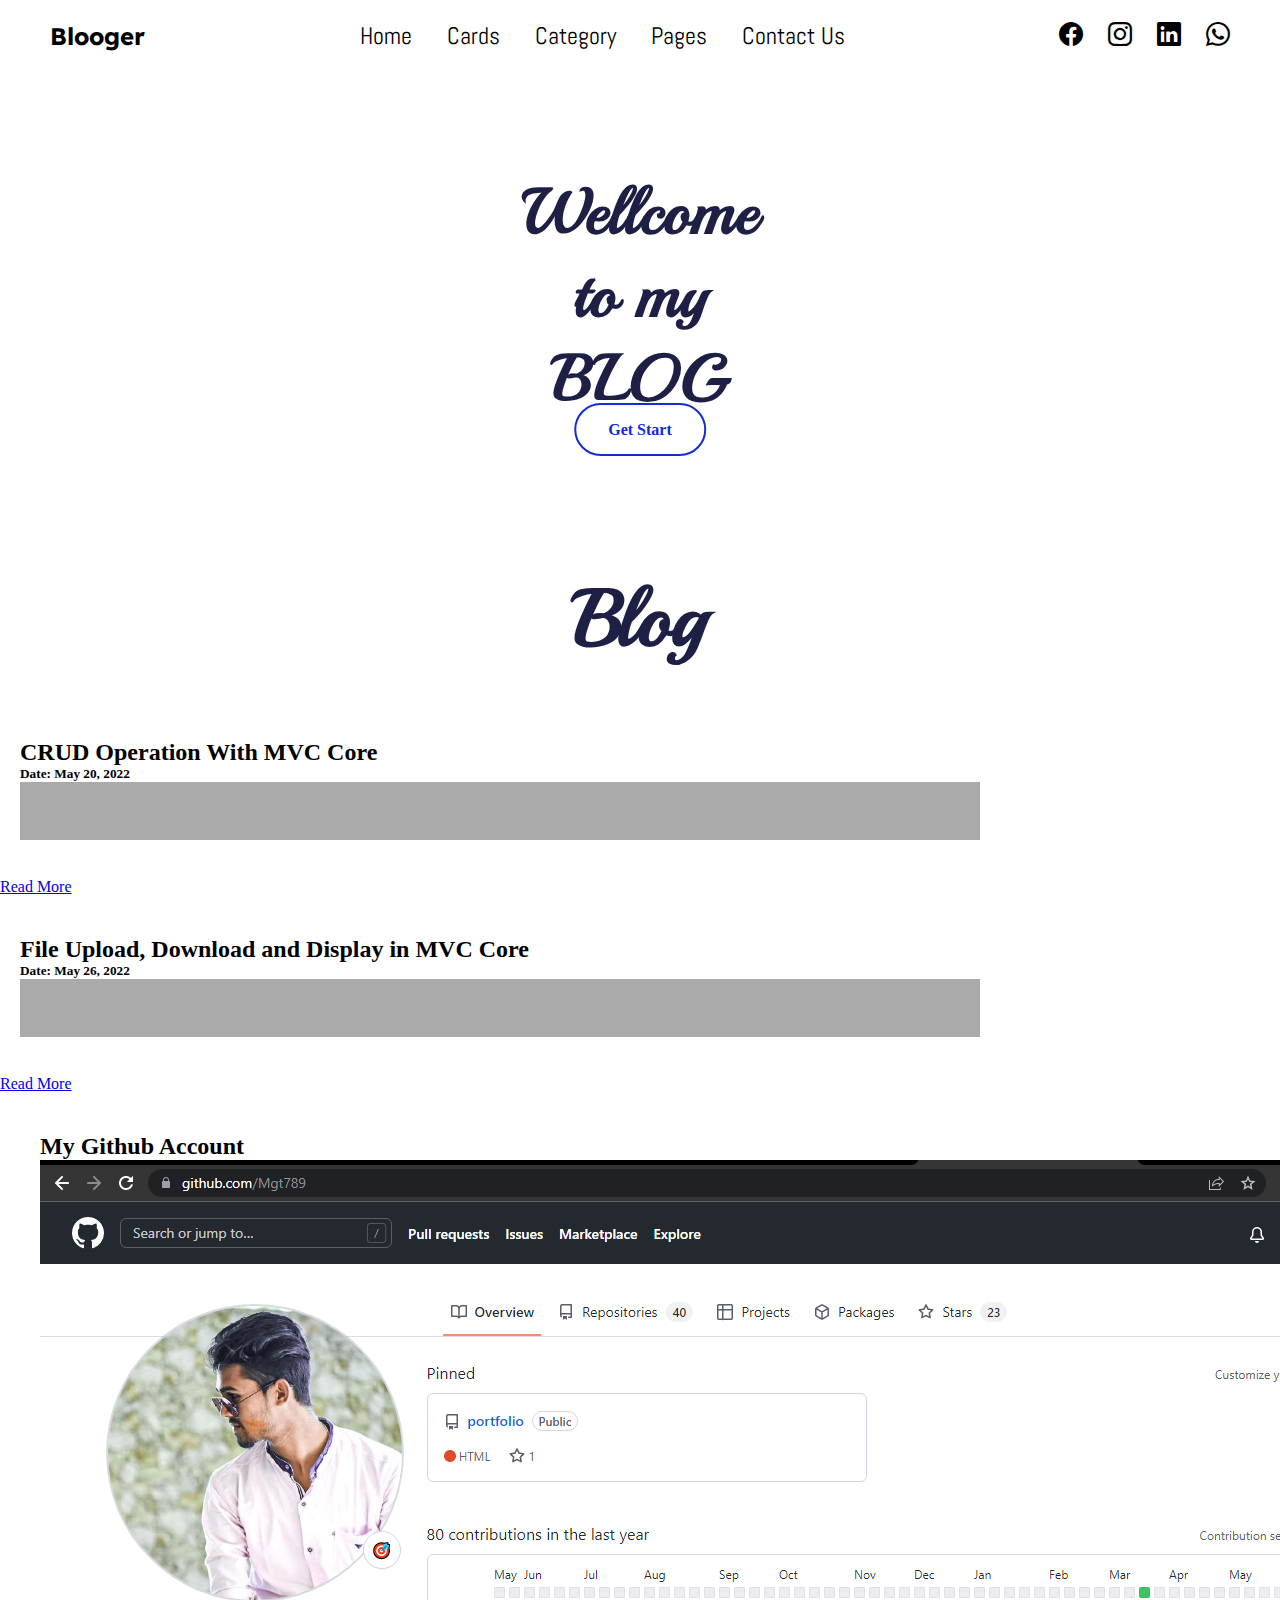
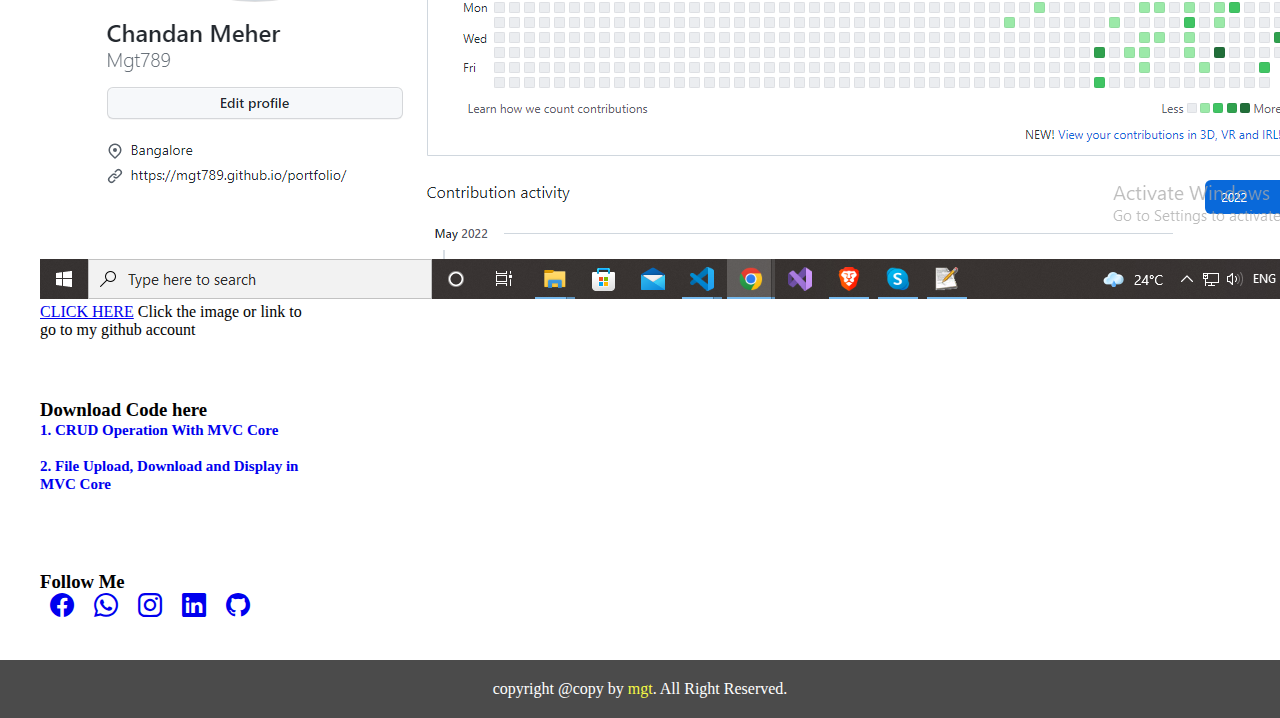
==== commit 479a5661: "commit" ====
--- a/index.html
+++ b/index.html
@@ -138,12 +138,14 @@
                     <span>Click the image or link to go to my github account</span>
                 </div>
                 <div class="card">
-                    <h3>Popular Post Code</h3>
+                    <h3>Download Code here</h3>
                     <div class="tag">
-                        <a href="#">1. CRUD Operation With MVC Core</a>
+                        <a href="https://github.com/Mgt789/Student_CRUD" target="_blank">
+                            1. CRUD Operation With MVC Core</a>
                     </div><br>
                     <div class="tag">
-                        <a href="#">2. File Upload, Download and Display in MVC Core</a>
+                        <a href="https://github.com/Mgt789/Image_Upload_Download" target="_blank">
+                            2. File Upload, Download and Display in MVC Core</a>
                     </div><br>
                     <!-- <div class="fakeimg">Image</div> -->
                 </div>
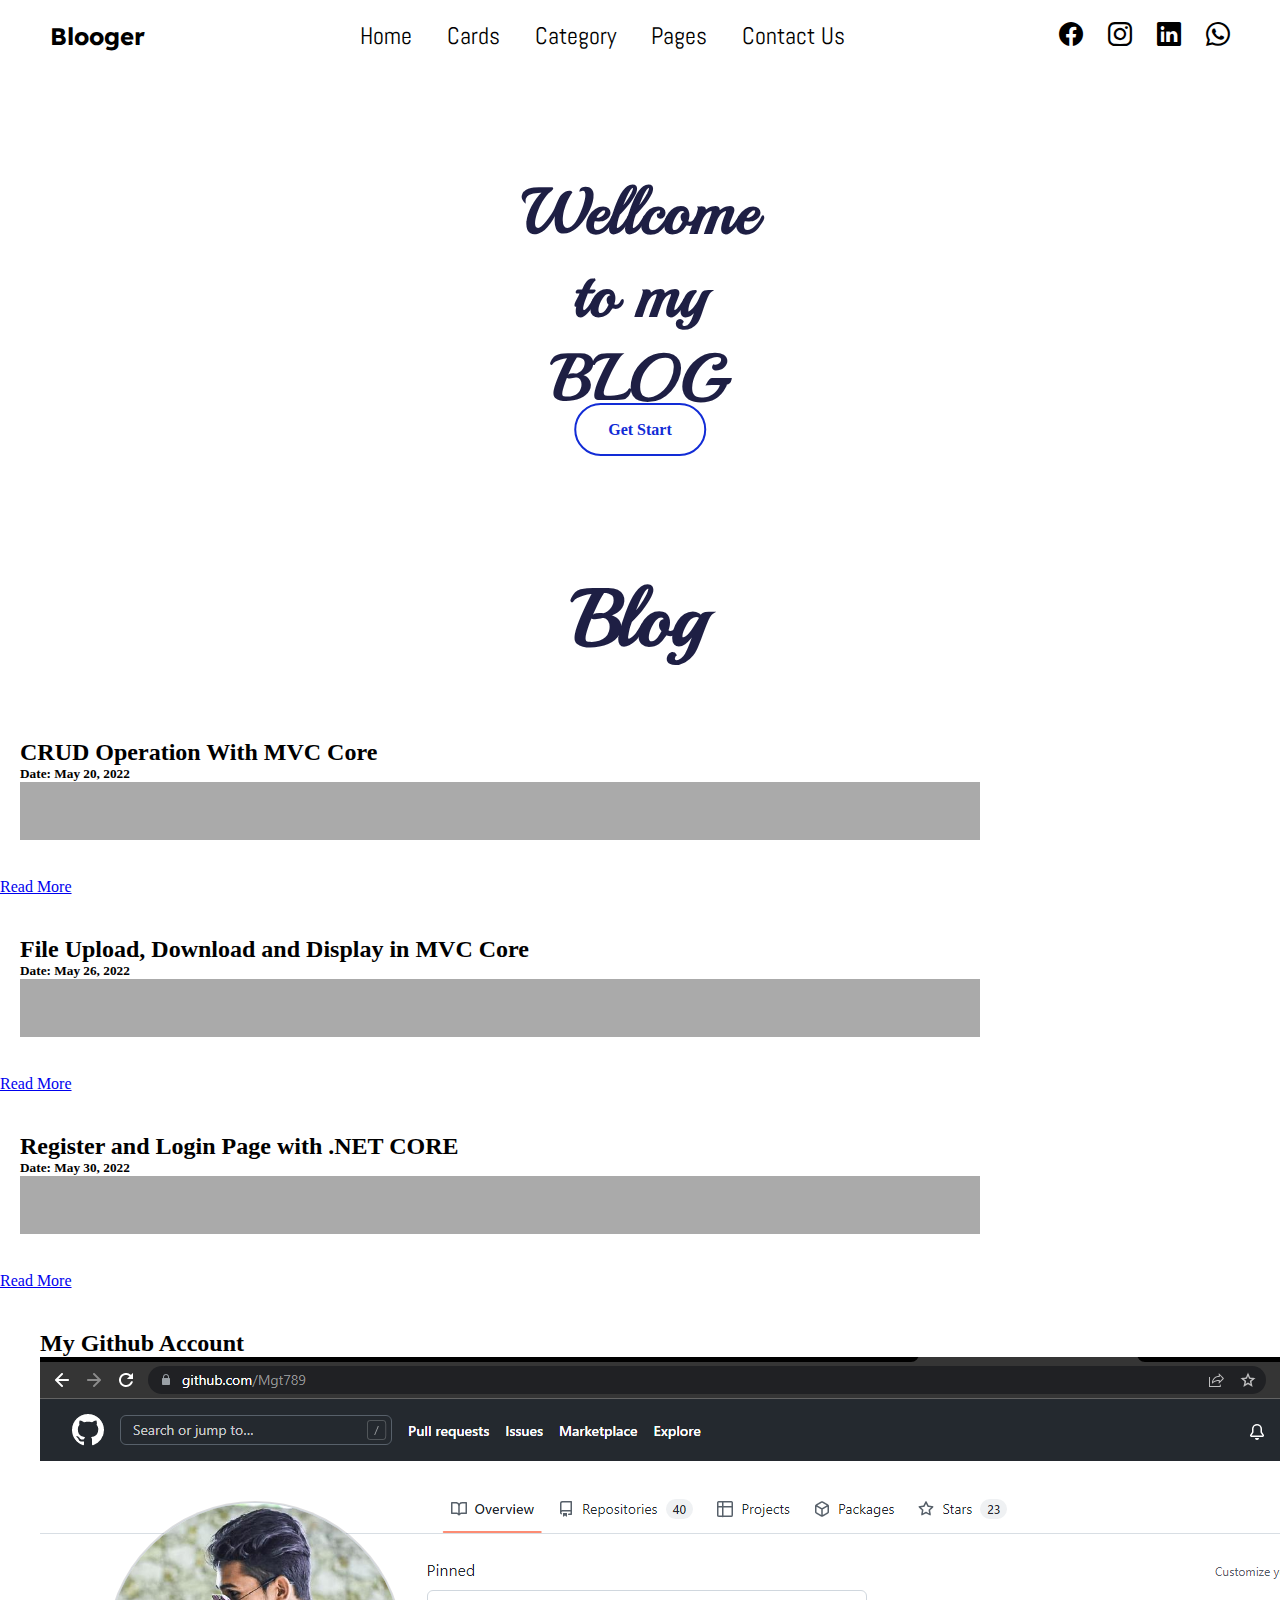
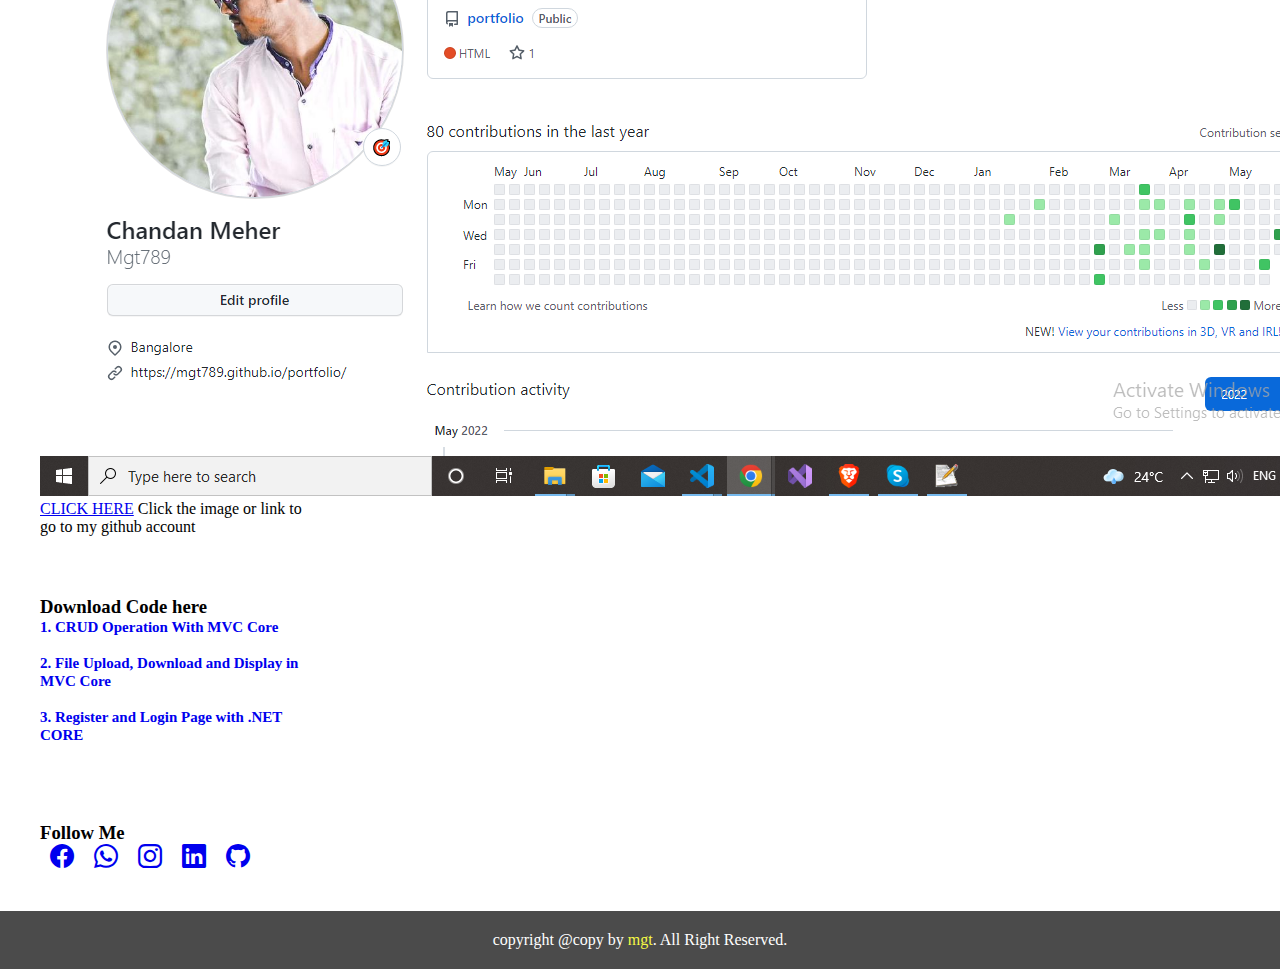
==== commit 13f7fadd: "commit" ====
--- a/index.html
+++ b/index.html
@@ -79,7 +79,8 @@
                     <div class="col-xl-6 col-lg-6 col-sm-12 col-md-6 col-12 ">
                         <div class="hero_content">
                             <div class="hero_bg_image">
-                                <img src="https://www.addthis.com/dietsite-assets/images/homepage/watch-video.svg" class="img-fluid mx-auto d-block" alt="">
+                                <img src="https://www.addthis.com/dietsite-assets/images/homepage/watch-video.svg"
+                                    class="img-fluid mx-auto d-block" alt="">
                                 <div class="hero-text-center">
                                     <a href="#body" class="btn">Get Start</a>
                                 </div>
@@ -102,6 +103,8 @@
 
         <div class="row">
             <div class="leftcolumn">
+
+                <!-- post-1  -->
                 <div class="card">
                     <h2>CRUD Operation With MVC Core</h2>
                     <h5>Date: May 20, 2022</h5>
@@ -113,7 +116,7 @@
                 <br>
                 <a href="./All post/post-1/Crud.html " class="btn btn-primary">Read More</a>
 
-
+                <!-- post-2  -->
                 <div class="card">
                     <h2>File Upload, Download and Display in MVC Core</h2>
                     <h5>Date: May 26, 2022</h5>
@@ -125,6 +128,18 @@
                 <br>
                 <a href="./All post/post-2/imageUpload.html" class="btn btn-primary">Read More</a>
 
+                <!-- post-3  -->
+                <div class="card">
+                    <h2>Register and Login Page with .NET CORE</h2>
+                    <h5>Date: May 30, 2022</h5>
+                    <div class="fakeimg" style="height:auto;">
+                        <img src="https://img.freepik.com/free-vector/isometric-landing-page-user-login_157884-17.jpg?w=740"
+                            class="img-fluid d-block mx-auto" alt="">
+                    </div>
+                </div>
+                <br>
+                <a href="./All post/post-3/Register_Login.html" class="btn btn-primary">Read More</a>
+
             </div>
             <div class="rightcolumn">
                 <div class="card">
@@ -139,14 +154,25 @@
                 </div>
                 <div class="card">
                     <h3>Download Code here</h3>
+                    <!-- post-1  -->
                     <div class="tag">
                         <a href="https://github.com/Mgt789/Student_CRUD" target="_blank">
                             1. CRUD Operation With MVC Core</a>
                     </div><br>
+
+                    <!-- post-2  -->
                     <div class="tag">
                         <a href="https://github.com/Mgt789/Image_Upload_Download" target="_blank">
                             2. File Upload, Download and Display in MVC Core</a>
                     </div><br>
+
+                    <!-- post-3  -->
+                    <div class="tag">
+                        <a href="https://github.com/Mgt789/Login_Register" target="_blank">
+                            3. Register and Login Page with .NET CORE</a>
+                    </div><br>
+
+
                     <!-- <div class="fakeimg">Image</div> -->
                 </div>
                 <div class="card">
